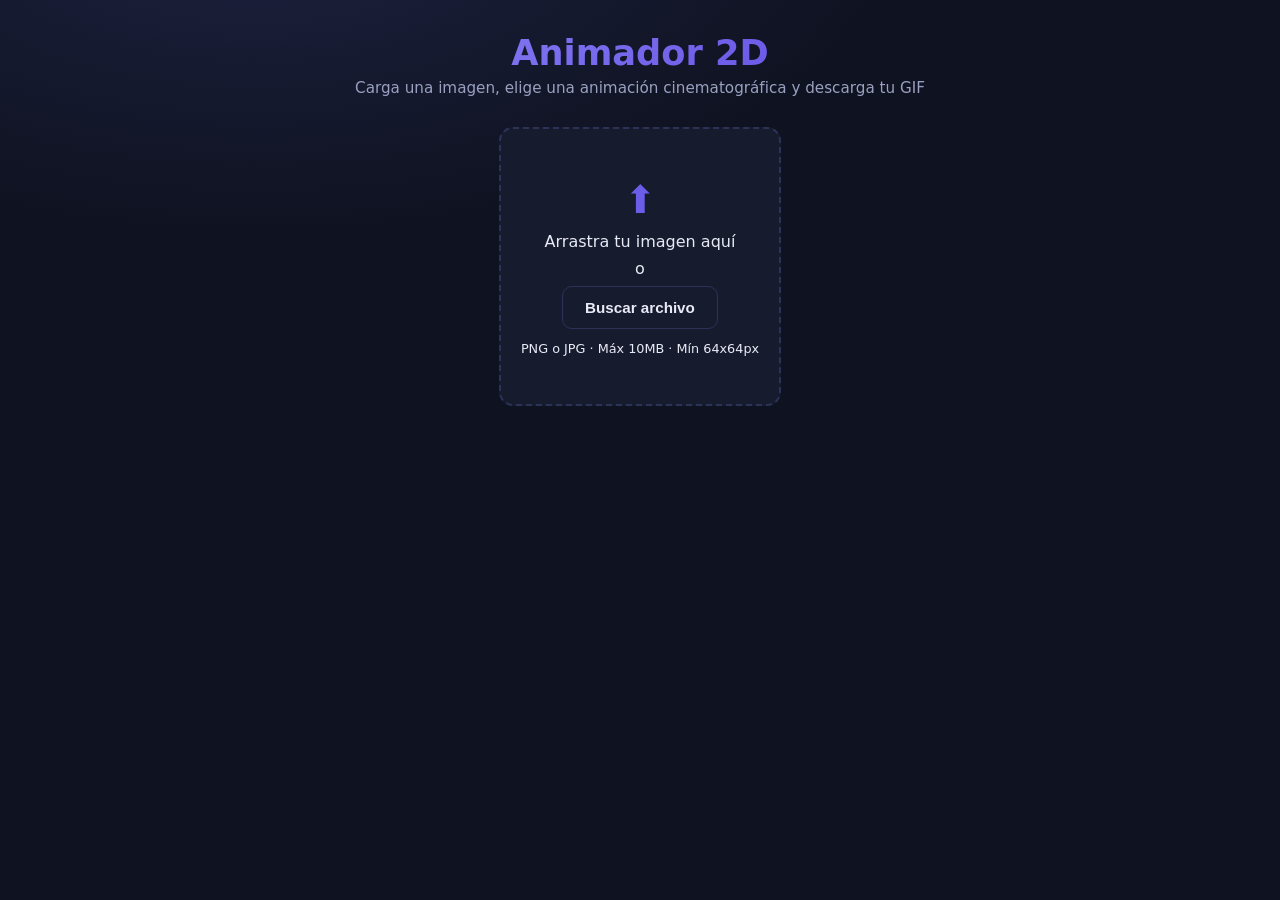
==== index.html @ 8a6a66d9 "feat: animador 2D con generador de GIF" ====
<!DOCTYPE html>
<html lang="es">
<head>
  <meta charset="UTF-8">
  <meta name="viewport" content="width=device-width, initial-scale=1.0">
  <title>Animador 2D · Generador de GIF</title>
  <link rel="stylesheet" href="css/styles.css">
</head>
<body>
  <header class="app-header">
    <h1>Animador 2D</h1>
    <p class="tagline">Carga una imagen, elige una animación cinematográfica y descarga tu GIF</p>
  </header>

  <main class="app-main">
    <section id="state-init">
      <div class="upload-section">
        <div id="drop-zone" class="drop-zone">
          <input type="file" id="file-input" accept=".png,.jpg,.jpeg,image/png,image/jpeg" class="hidden">
          <div class="drop-content">
            <div class="drop-icon">⬆</div>
            <p>Arrastra tu imagen aquí</p>
            <p class="drop-hint">o</p>
            <button id="browse-btn" class="btn btn-secondary">Buscar archivo</button>
            <p class="drop-meta">PNG o JPG · Máx 10MB · Mín 64x64px</p>
          </div>
        </div>
        <div id="error-box" class="error-box hidden">
          <span id="error-text"></span>
        </div>
      </div>
    </section>

    <section id="state-loaded" class="workspace hidden">
      <div class="preview-column">
        <div id="preview-stage" class="preview-stage">
          <canvas id="preview-canvas"></canvas>
        </div>
        <p id="image-info" class="image-info"></p>
      </div>

      <div class="controls-column">
        <div class="panel">
          <h2>Animaciones</h2>
          <div id="animation-list" class="animation-list"></div>
        </div>

        <div class="panel">
          <h2>Parámetros</h2>
          <div id="params-container" class="hidden">
            <div class="param-row">
              <label>Duración</label>
              <input type="range" id="duration" min="0.5" max="5" step="0.1" value="1.5">
              <span id="duration-val" class="param-val">1.5s</span>
            </div>
            <div class="param-row">
              <label>Velocidad</label>
              <input type="range" id="speed" min="0.5" max="2" step="0.1" value="1.0">
              <span id="speed-val" class="param-val">1.0x</span>
            </div>
            <div id="param-controls"></div>
            <div class="param-row">
              <label>FPS</label>
              <select id="fps" class="param-select">
                <option value="12">12</option>
                <option value="24" selected>24</option>
                <option value="30">30</option>
                <option value="60">60</option>
              </select>
            </div>
          </div>
        </div>

        <div class="panel actions">
          <button id="btn-generate" class="btn btn-primary">Generar GIF</button>
          <button id="btn-reset" class="btn btn-secondary">Nueva imagen</button>
          <a id="btn-download" class="btn btn-success disabled">Descargar</a>
        </div>
      </div>
    </section>

    <section id="state-generating" class="generating hidden">
      <div class="generating-box">
        <div class="spinner"></div>
        <h2>Generando GIF...</h2>
        <div class="progress-track">
          <div id="progress-bar" class="progress-bar"></div>
        </div>
        <p id="progress-text" class="progress-text">0%</p>
      </div>
    </section>
  </main>

  <script src="js/config.js"></script>
  <script src="js/utils/easing.js"></script>
  <script src="js/utils/canvas-renderer.js"></script>
  <script src="lib/gif.js"></script>
  <script src="js/utils/gif-generator.js"></script>
  <script src="js/animator.js"></script>
  <script src="js/animations/base.js"></script>
  <script src="js/animations/spin.js"></script>
  <script src="js/animations/bounce.js"></script>
  <script src="js/animations/shake.js"></script>
  <script src="js/animations/pulse.js"></script>
  <script src="js/animations/flip.js"></script>
  <script src="js/animations/wave.js"></script>
  <script src="js/animations/jello.js"></script>
  <script src="js/animations/orbit.js"></script>
  <script src="js/animations/tilt.js"></script>
  <script src="js/animations/pop.js"></script>
  <script src="js/main.js"></script>
</body>
</html>
---- css/styles.css ----
:root {
  --bg: #0f1220;
  --bg-2: #171b2e;
  --panel: #1e2340;
  --border: #2c3357;
  --text: #e8eaf6;
  --text-dim: #9aa1c0;
  --primary: #6c5ce7;
  --primary-hover: #7d6cf0;
  --success: #2ecc71;
  --error: #ff6b6b;
  --radius: 14px;
}

* { box-sizing: border-box; margin: 0; padding: 0; }

body {
  font-family: 'Segoe UI', system-ui, -apple-system, sans-serif;
  background: radial-gradient(1200px 600px at 20% -10%, #1d2240 0%, var(--bg) 55%);
  color: var(--text);
  min-height: 100vh;
}

.hidden { display: none !important; }

.app-header {
  text-align: center;
  padding: 32px 20px 20px;
}

.app-header h1 {
  font-size: 2.2rem;
  font-weight: 700;
  background: linear-gradient(135deg, #a29bfe, #6c5ce7 60%, #fd79a8);
  -webkit-background-clip: text;
  -webkit-text-fill-color: transparent;
  background-clip: text;
}

.tagline { color: var(--text-dim); margin-top: 6px; font-size: 0.95rem; }

.app-main {
  max-width: 1200px;
  margin: 0 auto;
  padding: 10px 20px 60px;
  display: flex;
  flex-direction: column;
  gap: 20px;
  align-items: center;
}

/* ===== Drop zone ===== */
.upload-section { width: 100%; max-width: 720px; }

.drop-zone {
  border: 2px dashed var(--border);
  border-radius: var(--radius);
  background: var(--bg-2);
  padding: 48px 20px;
  text-align: center;
  cursor: pointer;
  transition: border-color 0.2s, background 0.2s, transform 0.15s;
}

.drop-zone:hover, .drop-zone.dragging {
  border-color: var(--primary);
  background: #1b2140;
}

.drop-zone.dragging { transform: scale(1.01); }

.drop-icon {
  font-size: 2.4rem;
  margin-bottom: 10px;
  color: var(--primary);
}

.drop-content p { color: var(--text); font-weight: 500; }
.drop-hint { color: var(--text-dim); margin: 8px 0; font-weight: 400; }
.drop-meta { color: var(--text-dim); font-size: 0.8rem; margin-top: 12px; }

.error-box {
  margin-top: 12px;
  background: rgba(255, 107, 107, 0.12);
  border: 1px solid var(--error);
  color: var(--error);
  padding: 10px 14px;
  border-radius: 8px;
  font-size: 0.9rem;
}

/* ===== Workspace ===== */
.workspace {
  display: grid;
  grid-template-columns: minmax(0, 512px) minmax(0, 1fr);
  gap: 24px;
  width: 100%;
  align-items: start;
}

.preview-column { display: flex; flex-direction: column; align-items: center; }

.preview-stage {
  width: 512px;
  height: 512px;
  background: #0b0e1c;
  border: 1px solid var(--border);
  border-radius: var(--radius);
  overflow: hidden;
  box-shadow: 0 20px 50px rgba(0,0,0,0.45);
  position: relative;
}

.preview-stage canvas { display: block; width: 100%; height: 100%; }

.image-info {
  margin-top: 10px;
  color: var(--text-dim);
  font-size: 0.82rem;
  text-align: center;
  word-break: break-all;
  max-width: 512px;
}

.controls-column {
  display: flex;
  flex-direction: column;
  gap: 16px;
  min-width: 0;
}

.panel {
  background: var(--panel);
  border: 1px solid var(--border);
  border-radius: var(--radius);
  padding: 16px;
}

.panel h2 {
  font-size: 0.95rem;
  text-transform: uppercase;
  letter-spacing: 0.08em;
  color: var(--text-dim);
  margin-bottom: 12px;
}

/* Animaciones */
.animation-list {
  display: grid;
  grid-template-columns: repeat(auto-fill, minmax(160px, 1fr));
  gap: 8px;
}

.anim-item {
  background: var(--bg-2);
  border: 1px solid var(--border);
  border-radius: 10px;
  padding: 12px;
  cursor: pointer;
  text-align: left;
  color: var(--text);
  transition: border-color 0.15s, background 0.15s, transform 0.1s;
}

.anim-item:hover { border-color: var(--primary); transform: translateY(-1px); }

.anim-item.active {
  border-color: var(--primary);
  background: linear-gradient(135deg, rgba(108,92,231,0.25), rgba(108,92,231,0.08));
}

.anim-label { display: block; font-weight: 600; font-size: 0.92rem; }
.anim-desc {
  display: block;
  color: var(--text-dim);
  font-size: 0.75rem;
  margin-top: 3px;
  line-height: 1.3;
}

/* Parámetros */
.param-row {
  display: flex;
  align-items: center;
  gap: 12px;
  margin-bottom: 12px;
}

.param-row:last-child { margin-bottom: 0; }

.param-row label {
  min-width: 120px;
  font-size: 0.85rem;
  color: var(--text-dim);
}

.param-row input[type="range"], .param-row input[type="number"] {
  flex: 1;
  min-width: 0;
}

.param-row input[type="range"] {
  accent-color: var(--primary);
}

.param-row input[type="number"] {
  background: var(--bg-2);
  border: 1px solid var(--border);
  color: var(--text);
  border-radius: 8px;
  padding: 6px 10px;
  max-width: 90px;
}

.param-row input[type="checkbox"] {
  width: 20px;
  height: 20px;
  accent-color: var(--primary);
}

.param-select {
  flex: 1;
  background: var(--bg-2);
  border: 1px solid var(--border);
  color: var(--text);
  border-radius: 8px;
  padding: 8px 10px;
}

.param-val {
  min-width: 46px;
  text-align: right;
  font-variant-numeric: tabular-nums;
  font-size: 0.85rem;
  color: var(--text-dim);
}

/* Botones */
.btn {
  display: inline-block;
  padding: 12px 22px;
  border: none;
  border-radius: 10px;
  font-size: 0.95rem;
  font-weight: 600;
  cursor: pointer;
  text-decoration: none;
  text-align: center;
  transition: background 0.15s, transform 0.1s, opacity 0.15s;
}

.btn:hover { transform: translateY(-1px); }
.btn:active { transform: translateY(0); }
.btn:disabled { opacity: 0.5; cursor: not-allowed; }

.btn-primary { background: var(--primary); color: #fff; }
.btn-primary:hover:not(:disabled) { background: var(--primary-hover); }
.btn-secondary { background: var(--bg-2); color: var(--text); border: 1px solid var(--border); }
.btn-success { background: var(--success); color: #05330f; }
.btn.disabled { opacity: 0.4; pointer-events: none; }

.actions {
  display: flex;
  gap: 12px;
}

.actions .btn { flex: 1; }

/* ===== Generando ===== */
.generating { width: 100%; max-width: 480px; }

.generating-box {
  background: var(--panel);
  border: 1px solid var(--border);
  border-radius: var(--radius);
  padding: 40px;
  text-align: center;
}

.generating-box h2 { font-size: 1.2rem; margin-bottom: 20px; }

.spinner {
  width: 44px;
  height: 44px;
  border: 4px solid var(--border);
  border-top-color: var(--primary);
  border-radius: 50%;
  margin: 0 auto 20px;
  animation: spin 0.9s linear infinite;
}

@keyframes spin { to { transform: rotate(360deg); } }

.progress-track {
  background: var(--bg-2);
  border-radius: 999px;
  height: 10px;
  overflow: hidden;
}

.progress-bar {
  height: 100%;
  width: 0%;
  background: linear-gradient(90deg, var(--primary), #a29bfe);
  border-radius: 999px;
  transition: width 0.15s;
}

.progress-text { margin-top: 12px; color: var(--text-dim); font-size: 0.9rem; }

/* ===== Responsive ===== */
@media (max-width: 900px) {
  .workspace { grid-template-columns: 1fr; }
  .preview-stage { width: 100%; height: auto; aspect-ratio: 1; }
  .controls-column { order: 2; }
  .preview-column { order: 1; }
  .image-info { max-width: 100%; }
}

@media (max-width: 480px) {
  .app-header h1 { font-size: 1.7rem; }
  .app-main { padding: 10px 12px 40px; }
  .drop-zone { padding: 32px 16px; }
  .param-row label { min-width: 90px; }
  .actions { flex-direction: column; }
}
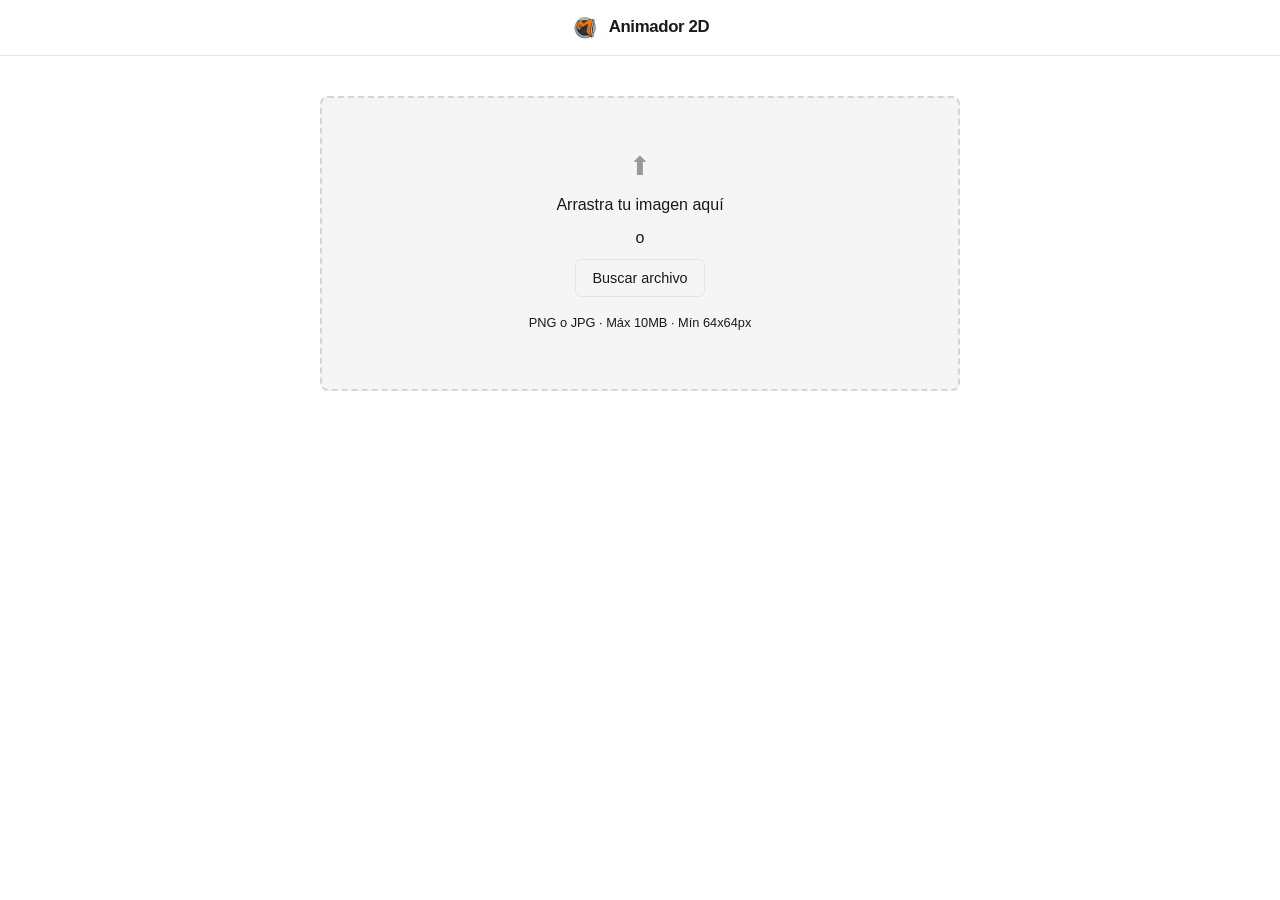
==== commit 1b61c1b4: "Rediseño Minimal Tech: navbar con logo, sidebar 240px + canvas, favicon propio" ====
--- a/index.html
+++ b/index.html
@@ -4,16 +4,19 @@
   <meta charset="UTF-8">
   <meta name="viewport" content="width=device-width, initial-scale=1.0">
   <title>Animador 2D · Generador de GIF</title>
+  <link rel="icon" href="Icons/logo.png">
   <link rel="stylesheet" href="css/styles.css">
 </head>
 <body>
-  <header class="app-header">
-    <h1>Animador 2D</h1>
-    <p class="tagline">Carga una imagen, elige una animación cinematográfica y descarga tu GIF</p>
-  </header>
+  <nav class="navbar">
+    <div class="navbar-content">
+      <img class="navbar-logo" src="Icons/logo.png" alt="Logo Animador 2D">
+      <span class="navbar-title">Animador 2D</span>
+    </div>
+  </nav>
 
   <main class="app-main">
-    <section id="state-init">
+    <section id="state-init" class="state-init">
       <div class="upload-section">
         <div id="drop-zone" class="drop-zone">
           <input type="file" id="file-input" accept=".png,.jpg,.jpeg,image/png,image/jpeg" class="hidden">
@@ -32,14 +35,7 @@
     </section>
 
     <section id="state-loaded" class="workspace hidden">
-      <div class="preview-column">
-        <div id="preview-stage" class="preview-stage">
-          <canvas id="preview-canvas"></canvas>
-        </div>
-        <p id="image-info" class="image-info"></p>
-      </div>
-
-      <div class="controls-column">
+      <aside class="sidebar">
         <div class="panel">
           <h2>Animaciones</h2>
           <div id="animation-list" class="animation-list"></div>
@@ -74,8 +70,15 @@
         <div class="panel actions">
           <button id="btn-generate" class="btn btn-primary">Generar GIF</button>
           <button id="btn-reset" class="btn btn-secondary">Nueva imagen</button>
-          <a id="btn-download" class="btn btn-success disabled">Descargar</a>
+          <a id="btn-download" class="btn btn-primary disabled">Descargar</a>
         </div>
+      </aside>
+
+      <div class="preview-column">
+        <div id="preview-stage" class="preview-stage">
+          <canvas id="preview-canvas"></canvas>
+        </div>
+        <p id="image-info" class="image-info"></p>
       </div>
     </section>
 
@@ -108,6 +111,13 @@
   <script src="js/animations/orbit.js"></script>
   <script src="js/animations/tilt.js"></script>
   <script src="js/animations/pop.js"></script>
+  <script src="js/animations/wind.js"></script>
+  <script src="js/animations/tumble.js"></script>
+  <script src="js/animations/squash-bounce.js"></script>
+  <script src="js/animations/wobble.js"></script>
+  <script src="js/animations/neon.js"></script>
+  <script src="js/animations/glitch.js"></script>
+  <script src="js/animations/ghost.js"></script>
   <script src="js/main.js"></script>
 </body>
 </html>
--- a/css/styles.css
+++ b/css/styles.css
@@ -1,292 +1,354 @@
 :root {
-  --bg: #0f1220;
-  --bg-2: #171b2e;
-  --panel: #1e2340;
-  --border: #2c3357;
-  --text: #e8eaf6;
-  --text-dim: #9aa1c0;
-  --primary: #6c5ce7;
-  --primary-hover: #7d6cf0;
-  --success: #2ecc71;
-  --error: #ff6b6b;
-  --radius: 14px;
+  --bg: #ffffff;
+  --bg-2: #f5f5f5;
+  --bg-3: #efefef;
+  --text: #1a1a1a;
+  --text-secondary: #666666;
+  --text-tertiary: #999999;
+  --accent: #0071e3;
+  --divider: #e5e5e5;
+  --input-border: #d5d5d5;
+  --error: #d70015;
 }
 
 * { box-sizing: border-box; margin: 0; padding: 0; }
 
+html, body { height: 100%; }
+
 body {
-  font-family: 'Segoe UI', system-ui, -apple-system, sans-serif;
-  background: radial-gradient(1200px 600px at 20% -10%, #1d2240 0%, var(--bg) 55%);
+  font-family: -apple-system, BlinkMacSystemFont, "Segoe UI", "Helvetica Neue", Arial, sans-serif;
+  font-weight: 400;
+  line-height: 1.6;
+  background: var(--bg);
   color: var(--text);
   min-height: 100vh;
 }
 
 .hidden { display: none !important; }
 
-.app-header {
-  text-align: center;
-  padding: 32px 20px 20px;
-}
-
-.app-header h1 {
-  font-size: 2.2rem;
-  font-weight: 700;
-  background: linear-gradient(135deg, #a29bfe, #6c5ce7 60%, #fd79a8);
-  -webkit-background-clip: text;
-  -webkit-text-fill-color: transparent;
-  background-clip: text;
-}
-
-.tagline { color: var(--text-dim); margin-top: 6px; font-size: 0.95rem; }
-
+/* ===== Navbar ===== */
+.navbar {
+  height: 56px;
+  background: var(--bg);
+  border-bottom: 1px solid var(--divider);
+  padding: 0 24px;
+  display: flex;
+  align-items: center;
+  justify-content: center;
+  position: sticky;
+  top: 0;
+  z-index: 50;
+}
+
+.navbar-content {
+  display: flex;
+  align-items: center;
+  gap: 10px;
+  height: 100%;
+}
+
+.navbar-logo {
+  height: 28px;
+  width: auto;
+  display: block;
+}
+
+.navbar-title {
+  font-size: 1.05rem;
+  font-weight: 600;
+  letter-spacing: -0.02em;
+  color: var(--text);
+}
+
+/* ===== Main ===== */
 .app-main {
-  max-width: 1200px;
+  max-width: 1160px;
   margin: 0 auto;
-  padding: 10px 20px 60px;
-  display: flex;
-  flex-direction: column;
-  gap: 20px;
-  align-items: center;
-}
-
-/* ===== Drop zone ===== */
-.upload-section { width: 100%; max-width: 720px; }
+  padding: 40px 24px 80px;
+}
+
+/* ===== Estado inicial ===== */
+.state-init {
+  display: flex;
+  justify-content: center;
+}
+
+.upload-section {
+  width: 100%;
+  max-width: 640px;
+}
 
 .drop-zone {
-  border: 2px dashed var(--border);
-  border-radius: var(--radius);
-  background: var(--bg-2);
-  padding: 48px 20px;
+  border: 2px dashed var(--input-border);
+  border-radius: 8px;
+  background: var(--bg-2);
+  padding: 56px 24px;
   text-align: center;
   cursor: pointer;
-  transition: border-color 0.2s, background 0.2s, transform 0.15s;
+  transition: border-color 150ms ease, background 150ms ease;
 }
 
 .drop-zone:hover, .drop-zone.dragging {
-  border-color: var(--primary);
-  background: #1b2140;
-}
-
-.drop-zone.dragging { transform: scale(1.01); }
+  border-color: var(--accent);
+  background: var(--bg-2);
+}
 
 .drop-icon {
-  font-size: 2.4rem;
-  margin-bottom: 10px;
-  color: var(--primary);
+  font-size: 1.6rem;
+  margin-bottom: 12px;
+  color: var(--text-tertiary);
+  line-height: 1;
 }
 
 .drop-content p { color: var(--text); font-weight: 500; }
-.drop-hint { color: var(--text-dim); margin: 8px 0; font-weight: 400; }
-.drop-meta { color: var(--text-dim); font-size: 0.8rem; margin-top: 12px; }
+.drop-hint { color: var(--text-secondary); margin: 8px 0; font-weight: 400; }
+.drop-meta { color: var(--text-tertiary); font-size: 0.8rem; margin-top: 16px; }
 
 .error-box {
   margin-top: 12px;
-  background: rgba(255, 107, 107, 0.12);
-  border: 1px solid var(--error);
+  background: var(--bg);
+  border: 1px solid var(--divider);
   color: var(--error);
   padding: 10px 14px;
-  border-radius: 8px;
+  border-radius: 6px;
   font-size: 0.9rem;
 }
 
 /* ===== Workspace ===== */
 .workspace {
   display: grid;
-  grid-template-columns: minmax(0, 512px) minmax(0, 1fr);
+  grid-template-columns: 240px minmax(0, 1fr);
   gap: 24px;
   width: 100%;
   align-items: start;
 }
 
-.preview-column { display: flex; flex-direction: column; align-items: center; }
+.sidebar {
+  background: var(--bg);
+  padding: 0;
+}
+
+.sidebar .panel + .panel {
+  border-top: 1px solid var(--divider);
+}
+
+.panel {
+  padding: 16px 4px;
+}
+
+.panel h2 {
+  font-size: 0.9rem;
+  font-weight: 600;
+  letter-spacing: -0.02em;
+  color: var(--text);
+  margin-bottom: 12px;
+}
+
+/* Animaciones */
+.animation-list {
+  display: flex;
+  flex-direction: column;
+  gap: 4px;
+}
+
+.anim-item {
+  background: var(--bg);
+  border: none;
+  border-radius: 6px;
+  padding: 8px 10px;
+  cursor: pointer;
+  text-align: left;
+  color: var(--text);
+  transition: background 150ms ease, opacity 150ms ease;
+}
+
+.anim-item:hover { background: var(--bg-2); }
+
+.anim-item.active {
+  background: var(--bg-3);
+  color: var(--text);
+}
+
+.anim-item.active .anim-label { color: var(--accent); }
+
+.anim-label { display: block; font-weight: 600; font-size: 0.9rem; }
+.anim-desc {
+  display: block;
+  color: var(--text-tertiary);
+  font-size: 0.76rem;
+  margin-top: 2px;
+  line-height: 1.4;
+}
+
+/* Parámetros */
+.param-row {
+  display: flex;
+  align-items: center;
+  gap: 10px;
+  margin-bottom: 10px;
+}
+
+.param-row:last-child { margin-bottom: 0; }
+
+.param-row label {
+  min-width: 82px;
+  font-size: 0.84rem;
+  color: var(--text-secondary);
+}
+
+.param-row input[type="range"], .param-row input[type="number"] {
+  flex: 1;
+  min-width: 0;
+}
+
+.param-row input[type="range"] {
+  accent-color: var(--accent);
+}
+
+.param-row input[type="number"] {
+  background: var(--bg);
+  border: 1px solid var(--input-border);
+  color: var(--text);
+  border-radius: 4px;
+  padding: 6px 10px;
+  max-width: 88px;
+  transition: border-color 150ms ease, box-shadow 150ms ease;
+}
+
+.param-row input[type="number"]:focus {
+  outline: none;
+  border-color: var(--accent);
+  box-shadow: 0 0 0 3px rgba(0, 113, 227, 0.12);
+}
+
+.param-row input[type="checkbox"] {
+  width: 18px;
+  height: 18px;
+  accent-color: var(--accent);
+}
+
+.param-select {
+  flex: 1;
+  background: var(--bg);
+  border: 1px solid var(--input-border);
+  color: var(--text);
+  border-radius: 4px;
+  padding: 8px 10px;
+  font-family: inherit;
+  font-size: 0.85rem;
+  transition: border-color 150ms ease, box-shadow 150ms ease;
+}
+
+.param-select:focus {
+  outline: none;
+  border-color: var(--accent);
+  box-shadow: 0 0 0 3px rgba(0, 113, 227, 0.12);
+}
+
+.param-val {
+  min-width: 44px;
+  text-align: right;
+  font-variant-numeric: tabular-nums;
+  font-size: 0.83rem;
+  color: var(--text-tertiary);
+}
+
+/* ===== Precarga ===== */
+.preview-column {
+  display: flex;
+  flex-direction: column;
+  align-items: center;
+  min-width: 0;
+}
 
 .preview-stage {
   width: 512px;
   height: 512px;
-  background: #0b0e1c;
-  border: 1px solid var(--border);
-  border-radius: var(--radius);
+  background: var(--bg-2);
+  border-radius: 0;
   overflow: hidden;
-  box-shadow: 0 20px 50px rgba(0,0,0,0.45);
+  box-shadow: 0 1px 3px rgba(0, 0, 0, 0.1);
   position: relative;
 }
 
 .preview-stage canvas { display: block; width: 100%; height: 100%; }
 
 .image-info {
-  margin-top: 10px;
-  color: var(--text-dim);
-  font-size: 0.82rem;
+  margin-top: 12px;
+  color: var(--text-tertiary);
+  font-size: 0.8rem;
   text-align: center;
   word-break: break-all;
   max-width: 512px;
 }
 
-.controls-column {
-  display: flex;
-  flex-direction: column;
-  gap: 16px;
-  min-width: 0;
-}
-
-.panel {
-  background: var(--panel);
-  border: 1px solid var(--border);
-  border-radius: var(--radius);
-  padding: 16px;
-}
-
-.panel h2 {
-  font-size: 0.95rem;
-  text-transform: uppercase;
-  letter-spacing: 0.08em;
-  color: var(--text-dim);
-  margin-bottom: 12px;
-}
-
-/* Animaciones */
-.animation-list {
-  display: grid;
-  grid-template-columns: repeat(auto-fill, minmax(160px, 1fr));
-  gap: 8px;
-}
-
-.anim-item {
-  background: var(--bg-2);
-  border: 1px solid var(--border);
-  border-radius: 10px;
-  padding: 12px;
-  cursor: pointer;
-  text-align: left;
-  color: var(--text);
-  transition: border-color 0.15s, background 0.15s, transform 0.1s;
-}
-
-.anim-item:hover { border-color: var(--primary); transform: translateY(-1px); }
-
-.anim-item.active {
-  border-color: var(--primary);
-  background: linear-gradient(135deg, rgba(108,92,231,0.25), rgba(108,92,231,0.08));
-}
-
-.anim-label { display: block; font-weight: 600; font-size: 0.92rem; }
-.anim-desc {
-  display: block;
-  color: var(--text-dim);
-  font-size: 0.75rem;
-  margin-top: 3px;
-  line-height: 1.3;
-}
-
-/* Parámetros */
-.param-row {
-  display: flex;
-  align-items: center;
-  gap: 12px;
-  margin-bottom: 12px;
-}
-
-.param-row:last-child { margin-bottom: 0; }
-
-.param-row label {
-  min-width: 120px;
-  font-size: 0.85rem;
-  color: var(--text-dim);
-}
-
-.param-row input[type="range"], .param-row input[type="number"] {
-  flex: 1;
-  min-width: 0;
-}
-
-.param-row input[type="range"] {
-  accent-color: var(--primary);
-}
-
-.param-row input[type="number"] {
-  background: var(--bg-2);
-  border: 1px solid var(--border);
-  color: var(--text);
-  border-radius: 8px;
-  padding: 6px 10px;
-  max-width: 90px;
-}
-
-.param-row input[type="checkbox"] {
-  width: 20px;
-  height: 20px;
-  accent-color: var(--primary);
-}
-
-.param-select {
-  flex: 1;
-  background: var(--bg-2);
-  border: 1px solid var(--border);
-  color: var(--text);
-  border-radius: 8px;
-  padding: 8px 10px;
-}
-
-.param-val {
-  min-width: 46px;
-  text-align: right;
-  font-variant-numeric: tabular-nums;
-  font-size: 0.85rem;
-  color: var(--text-dim);
-}
-
-/* Botones */
+/* ===== Botones ===== */
 .btn {
   display: inline-block;
-  padding: 12px 22px;
+  padding: 10px 16px;
   border: none;
-  border-radius: 10px;
-  font-size: 0.95rem;
-  font-weight: 600;
+  border-radius: 6px;
+  font-size: 0.9rem;
+  font-weight: 500;
   cursor: pointer;
   text-decoration: none;
   text-align: center;
-  transition: background 0.15s, transform 0.1s, opacity 0.15s;
-}
-
-.btn:hover { transform: translateY(-1px); }
-.btn:active { transform: translateY(0); }
-.btn:disabled { opacity: 0.5; cursor: not-allowed; }
-
-.btn-primary { background: var(--primary); color: #fff; }
-.btn-primary:hover:not(:disabled) { background: var(--primary-hover); }
-.btn-secondary { background: var(--bg-2); color: var(--text); border: 1px solid var(--border); }
-.btn-success { background: var(--success); color: #05330f; }
+  font-family: inherit;
+  transition: opacity 150ms ease, background 150ms ease, border-color 150ms ease;
+}
+
+.btn:hover { opacity: 0.85; }
+.btn:active { opacity: 1; }
+.btn:disabled { opacity: 0.4; cursor: not-allowed; }
+
+.btn-primary { background: var(--accent); color: #ffffff; }
+.btn-primary:hover:not(:disabled) { opacity: 0.9; }
+.btn-secondary {
+  background: var(--bg-2);
+  color: var(--text);
+  border: 1px solid var(--divider);
+}
 .btn.disabled { opacity: 0.4; pointer-events: none; }
 
 .actions {
   display: flex;
-  gap: 12px;
-}
-
-.actions .btn { flex: 1; }
+  gap: 10px;
+  flex-wrap: wrap;
+}
+
+.actions .btn { flex: 1 1 100%; }
 
 /* ===== Generando ===== */
-.generating { width: 100%; max-width: 480px; }
+.generating {
+  width: 100%;
+  max-width: 420px;
+  margin: 40px auto 0;
+}
 
 .generating-box {
-  background: var(--panel);
-  border: 1px solid var(--border);
-  border-radius: var(--radius);
-  padding: 40px;
+  background: var(--bg);
+  border-radius: 8px;
+  padding: 48px 40px;
   text-align: center;
-}
-
-.generating-box h2 { font-size: 1.2rem; margin-bottom: 20px; }
+  box-shadow: 0 1px 3px rgba(0, 0, 0, 0.1);
+}
+
+.generating-box h2 {
+  font-size: 1.1rem;
+  font-weight: 600;
+  letter-spacing: -0.02em;
+  margin-bottom: 20px;
+  color: var(--text);
+}
 
 .spinner {
-  width: 44px;
-  height: 44px;
-  border: 4px solid var(--border);
-  border-top-color: var(--primary);
+  width: 32px;
+  height: 32px;
+  border: 3px solid var(--divider);
+  border-top-color: var(--accent);
   border-radius: 50%;
-  margin: 0 auto 20px;
-  animation: spin 0.9s linear infinite;
+  margin: 0 auto 24px;
+  animation: spin 0.8s linear infinite;
 }
 
 @keyframes spin { to { transform: rotate(360deg); } }
@@ -294,33 +356,36 @@
 .progress-track {
   background: var(--bg-2);
   border-radius: 999px;
-  height: 10px;
+  height: 6px;
   overflow: hidden;
 }
 
 .progress-bar {
   height: 100%;
   width: 0%;
-  background: linear-gradient(90deg, var(--primary), #a29bfe);
+  background: var(--accent);
   border-radius: 999px;
-  transition: width 0.15s;
-}
-
-.progress-text { margin-top: 12px; color: var(--text-dim); font-size: 0.9rem; }
+  transition: width 150ms ease;
+}
+
+.progress-text {
+  margin-top: 14px;
+  color: var(--text-tertiary);
+  font-size: 0.85rem;
+}
 
 /* ===== Responsive ===== */
 @media (max-width: 900px) {
   .workspace { grid-template-columns: 1fr; }
+  .preview-column { order: -1; width: 100%; }
   .preview-stage { width: 100%; height: auto; aspect-ratio: 1; }
-  .controls-column { order: 2; }
-  .preview-column { order: 1; }
   .image-info { max-width: 100%; }
 }
 
 @media (max-width: 480px) {
-  .app-header h1 { font-size: 1.7rem; }
-  .app-main { padding: 10px 12px 40px; }
-  .drop-zone { padding: 32px 16px; }
-  .param-row label { min-width: 90px; }
+  .navbar { padding: 0 16px; }
+  .app-main { padding: 24px 16px 60px; }
+  .drop-zone { padding: 40px 16px; }
+  .param-row label { min-width: 72px; }
   .actions { flex-direction: column; }
-}
+}
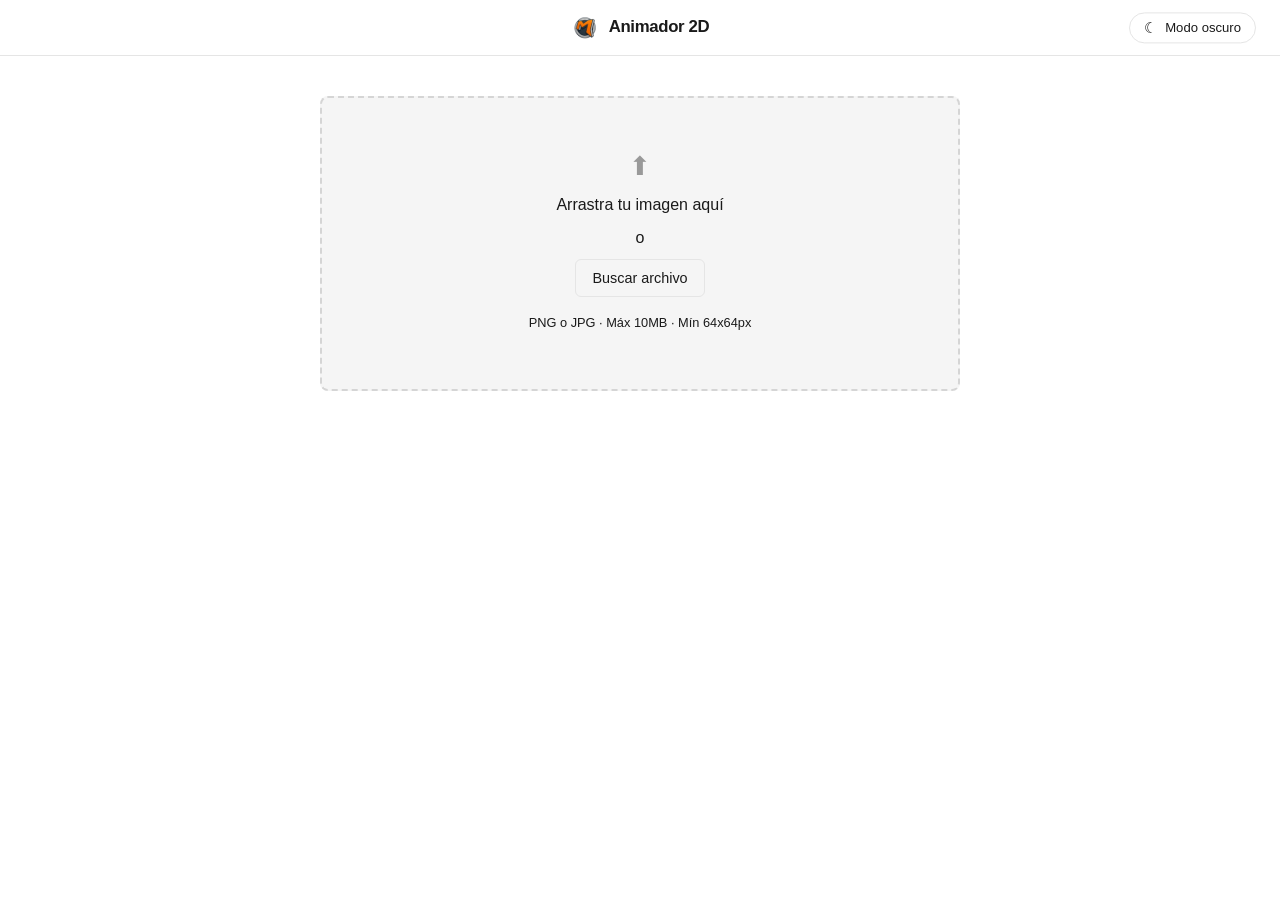
==== commit 253a7c99: "feat: editor de recorte y encuadre con borde para animaciones - Recuadro redimensionable/arrastrable" ====
--- a/index.html
+++ b/index.html
@@ -1,5 +1,5 @@
 <!DOCTYPE html>
-<html lang="es">
+<html lang="es" data-theme="dark">
 <head>
   <meta charset="UTF-8">
   <meta name="viewport" content="width=device-width, initial-scale=1.0">
@@ -13,6 +13,10 @@
       <img class="navbar-logo" src="Icons/logo.png" alt="Logo Animador 2D">
       <span class="navbar-title">Animador 2D</span>
     </div>
+    <button id="theme-toggle" class="theme-toggle" aria-label="Cambiar modo oscuro">
+      <span id="theme-icon" class="theme-icon"></span>
+      <span id="theme-label">Modo oscuro</span>
+    </button>
   </nav>
 
   <main class="app-main">
@@ -35,7 +39,31 @@
     </section>
 
     <section id="state-loaded" class="workspace hidden">
-      <aside class="sidebar">
+      <div class="preview-column">
+        <div id="preview-stage" class="preview-stage">
+          <canvas id="preview-canvas"></canvas>
+        </div>
+        <p id="image-info" class="image-info"></p>
+      </div>
+
+      <div class="controls-column">
+        <div class="panel">
+          <h2>Recorte y encuadre</h2>
+          <div class="crop-editor">
+            <canvas id="crop-canvas" class="crop-canvas"></canvas>
+            <p class="crop-hint">Arrastra el recuadro para recortar y usa las esquinas para ajustarlo.</p>
+            <div class="crop-row">
+              <label for="crop-padding">Borde</label>
+              <input type="range" id="crop-padding" min="0" max="50" step="1" value="0">
+              <span id="crop-padding-val" class="param-val">0%</span>
+            </div>
+            <p class="crop-hint">Agrega margen alrededor para que la animación no se salga del marco.</p>
+            <div class="crop-row">
+              <button id="crop-reset" class="btn btn-secondary">Restablecer recorte</button>
+            </div>
+          </div>
+        </div>
+
         <div class="panel">
           <h2>Animaciones</h2>
           <div id="animation-list" class="animation-list"></div>
@@ -69,16 +97,9 @@
 
         <div class="panel actions">
           <button id="btn-generate" class="btn btn-primary">Generar GIF</button>
+          <a id="btn-download" class="btn btn-primary disabled">Descargar</a>
           <button id="btn-reset" class="btn btn-secondary">Nueva imagen</button>
-          <a id="btn-download" class="btn btn-primary disabled">Descargar</a>
         </div>
-      </aside>
-
-      <div class="preview-column">
-        <div id="preview-stage" class="preview-stage">
-          <canvas id="preview-canvas"></canvas>
-        </div>
-        <p id="image-info" class="image-info"></p>
       </div>
     </section>
 
--- a/css/styles.css
+++ b/css/styles.css
@@ -9,6 +9,27 @@
   --divider: #e5e5e5;
   --input-border: #d5d5d5;
   --error: #d70015;
+  --shadow: rgba(0, 0, 0, 0.1);
+  --shadow-strong: rgba(0, 0, 0, 0.18);
+  --focus-ring: rgba(0, 113, 227, 0.12);
+  --btn-primary-text: #ffffff;
+}
+
+html[data-theme="dark"] {
+  --bg: #101418;
+  --bg-2: #1a2026;
+  --bg-3: #222a32;
+  --text: #e6e9ef;
+  --text-secondary: #9aa4b1;
+  --text-tertiary: #6f7a87;
+  --accent: #0a84ff;
+  --divider: #242c34;
+  --input-border: #333e49;
+  --error: #ff453a;
+  --shadow: rgba(0, 0, 0, 0.45);
+  --shadow-strong: rgba(0, 0, 0, 0.6);
+  --focus-ring: rgba(10, 132, 255, 0.25);
+  --btn-primary-text: #ffffff;
 }
 
 * { box-sizing: border-box; margin: 0; padding: 0; }
@@ -59,6 +80,37 @@
   letter-spacing: -0.02em;
   color: var(--text);
 }
+
+.theme-toggle {
+  position: absolute;
+  right: 24px;
+  top: 50%;
+  transform: translateY(-50%);
+  display: inline-flex;
+  align-items: center;
+  gap: 8px;
+  padding: 7px 14px;
+  border: 1px solid var(--divider);
+  border-radius: 999px;
+  background: var(--bg);
+  color: var(--text);
+  font-family: inherit;
+  font-size: 0.82rem;
+  font-weight: 500;
+  cursor: pointer;
+  transition: background 150ms ease, border-color 150ms ease;
+}
+
+.theme-toggle:hover { background: var(--bg-2); }
+
+.theme-icon {
+  display: inline-block;
+  font-size: 0.95rem;
+  line-height: 1;
+}
+
+html[data-theme="dark"] .theme-icon::before { content: "\2600"; }
+.theme-icon::before { content: "\263E"; }
 
 /* ===== Main ===== */
 .app-main {
@@ -117,23 +169,23 @@
 /* ===== Workspace ===== */
 .workspace {
   display: grid;
-  grid-template-columns: 240px minmax(0, 1fr);
+  grid-template-columns: minmax(0, 1fr) 420px;
   gap: 24px;
   width: 100%;
   align-items: start;
 }
 
-.sidebar {
-  background: var(--bg);
-  padding: 0;
-}
-
-.sidebar .panel + .panel {
+.controls-column {
+  background: var(--bg);
+  min-width: 0;
+}
+
+.controls-column .panel + .panel {
   border-top: 1px solid var(--divider);
 }
 
 .panel {
-  padding: 16px 4px;
+  padding: 12px 6px;
 }
 
 .panel h2 {
@@ -141,43 +193,87 @@
   font-weight: 600;
   letter-spacing: -0.02em;
   color: var(--text);
-  margin-bottom: 12px;
+  margin-bottom: 10px;
 }
 
 /* Animaciones */
 .animation-list {
-  display: flex;
-  flex-direction: column;
-  gap: 4px;
+  display: grid;
+  grid-template-columns: repeat(auto-fill, minmax(160px, 1fr));
+  gap: 6px;
 }
 
 .anim-item {
   background: var(--bg);
-  border: none;
+  border: 1px solid var(--divider);
   border-radius: 6px;
-  padding: 8px 10px;
+  padding: 7px 10px;
   cursor: pointer;
   text-align: left;
   color: var(--text);
-  transition: background 150ms ease, opacity 150ms ease;
+  transition: background 150ms ease, border-color 150ms ease;
 }
 
 .anim-item:hover { background: var(--bg-2); }
 
 .anim-item.active {
   background: var(--bg-3);
-  color: var(--text);
+  border-color: var(--accent);
 }
 
 .anim-item.active .anim-label { color: var(--accent); }
 
-.anim-label { display: block; font-weight: 600; font-size: 0.9rem; }
+.anim-label { display: block; font-weight: 600; font-size: 0.82rem; white-space: nowrap; overflow: hidden; text-overflow: ellipsis; }
 .anim-desc {
   display: block;
   color: var(--text-tertiary);
-  font-size: 0.76rem;
-  margin-top: 2px;
+  font-size: 0.7rem;
+  margin-top: 1px;
+  line-height: 1.3;
+  white-space: nowrap;
+  overflow: hidden;
+  text-overflow: ellipsis;
+}
+
+/* ===== Recorte y encuadre ===== */
+.crop-canvas {
+  display: block;
+  width: 100%;
+  max-height: 340px;
+  border: 1px solid var(--divider);
+  border-radius: 6px;
+  background: var(--bg-2);
+  cursor: crosshair;
+  touch-action: none;
+  image-rendering: auto;
+}
+
+.crop-hint {
+  margin-top: 8px;
+  color: var(--text-tertiary);
+  font-size: 0.72rem;
   line-height: 1.4;
+}
+
+.crop-row {
+  display: flex;
+  align-items: center;
+  gap: 10px;
+  margin-top: 10px;
+}
+
+.crop-row label {
+  min-width: 82px;
+  font-size: 0.84rem;
+  color: var(--text-secondary);
+}
+
+.crop-editor .btn { padding: 7px 12px; font-size: 0.82rem; }
+
+.crop-row input[type="range"] {
+  flex: 1;
+  min-width: 0;
+  accent-color: var(--accent);
 }
 
 /* Parámetros */
@@ -185,7 +281,7 @@
   display: flex;
   align-items: center;
   gap: 10px;
-  margin-bottom: 10px;
+  margin-bottom: 8px;
 }
 
 .param-row:last-child { margin-bottom: 0; }
@@ -218,7 +314,7 @@
 .param-row input[type="number"]:focus {
   outline: none;
   border-color: var(--accent);
-  box-shadow: 0 0 0 3px rgba(0, 113, 227, 0.12);
+  box-shadow: 0 0 0 3px var(--focus-ring);
 }
 
 .param-row input[type="checkbox"] {
@@ -242,7 +338,7 @@
 .param-select:focus {
   outline: none;
   border-color: var(--accent);
-  box-shadow: 0 0 0 3px rgba(0, 113, 227, 0.12);
+  box-shadow: 0 0 0 3px var(--focus-ring);
 }
 
 .param-val {
@@ -254,21 +350,23 @@
 }
 
 /* ===== Precarga ===== */
-.preview-column {
-  display: flex;
-  flex-direction: column;
-  align-items: center;
-  min-width: 0;
-}
-
 .preview-stage {
   width: 512px;
   height: 512px;
   background: var(--bg-2);
   border-radius: 0;
   overflow: hidden;
-  box-shadow: 0 1px 3px rgba(0, 0, 0, 0.1);
+  box-shadow: 0 1px 3px var(--shadow);
   position: relative;
+}
+
+.preview-column {
+  position: sticky;
+  top: 80px;
+  display: flex;
+  flex-direction: column;
+  align-items: center;
+  min-width: 0;
 }
 
 .preview-stage canvas { display: block; width: 100%; height: 100%; }
@@ -301,7 +399,7 @@
 .btn:active { opacity: 1; }
 .btn:disabled { opacity: 0.4; cursor: not-allowed; }
 
-.btn-primary { background: var(--accent); color: #ffffff; }
+.btn-primary { background: var(--accent); color: var(--btn-primary-text); }
 .btn-primary:hover:not(:disabled) { opacity: 0.9; }
 .btn-secondary {
   background: var(--bg-2);
@@ -317,6 +415,8 @@
 }
 
 .actions .btn { flex: 1 1 100%; }
+.actions #btn-reset { flex-basis: 100%; }
+.actions #btn-generate, .actions #btn-download { flex-basis: calc(50% - 5px); flex-grow: 1; }
 
 /* ===== Generando ===== */
 .generating {
@@ -330,7 +430,7 @@
   border-radius: 8px;
   padding: 48px 40px;
   text-align: center;
-  box-shadow: 0 1px 3px rgba(0, 0, 0, 0.1);
+  box-shadow: 0 1px 3px var(--shadow);
 }
 
 .generating-box h2 {
@@ -375,11 +475,21 @@
 }
 
 /* ===== Responsive ===== */
-@media (max-width: 900px) {
+@media (max-width: 1150px) {
+  .workspace { grid-template-columns: minmax(0, 1fr) 360px; }
+}
+
+@media (max-width: 980px) {
   .workspace { grid-template-columns: 1fr; }
-  .preview-column { order: -1; width: 100%; }
+  .preview-column { position: static; order: -1; width: 100%; align-items: center; }
   .preview-stage { width: 100%; height: auto; aspect-ratio: 1; }
   .image-info { max-width: 100%; }
+  .controls-column { width: 100%; }
+  .animation-list { grid-template-columns: repeat(3, 1fr); }
+}
+
+@media (max-height: 740px) and (min-width: 981px) {
+  .anim-desc { display: none; }
 }
 
 @media (max-width: 480px) {
@@ -388,4 +498,5 @@
   .drop-zone { padding: 40px 16px; }
   .param-row label { min-width: 72px; }
   .actions { flex-direction: column; }
+  .animation-list { grid-template-columns: 1fr 1fr; }
 }
